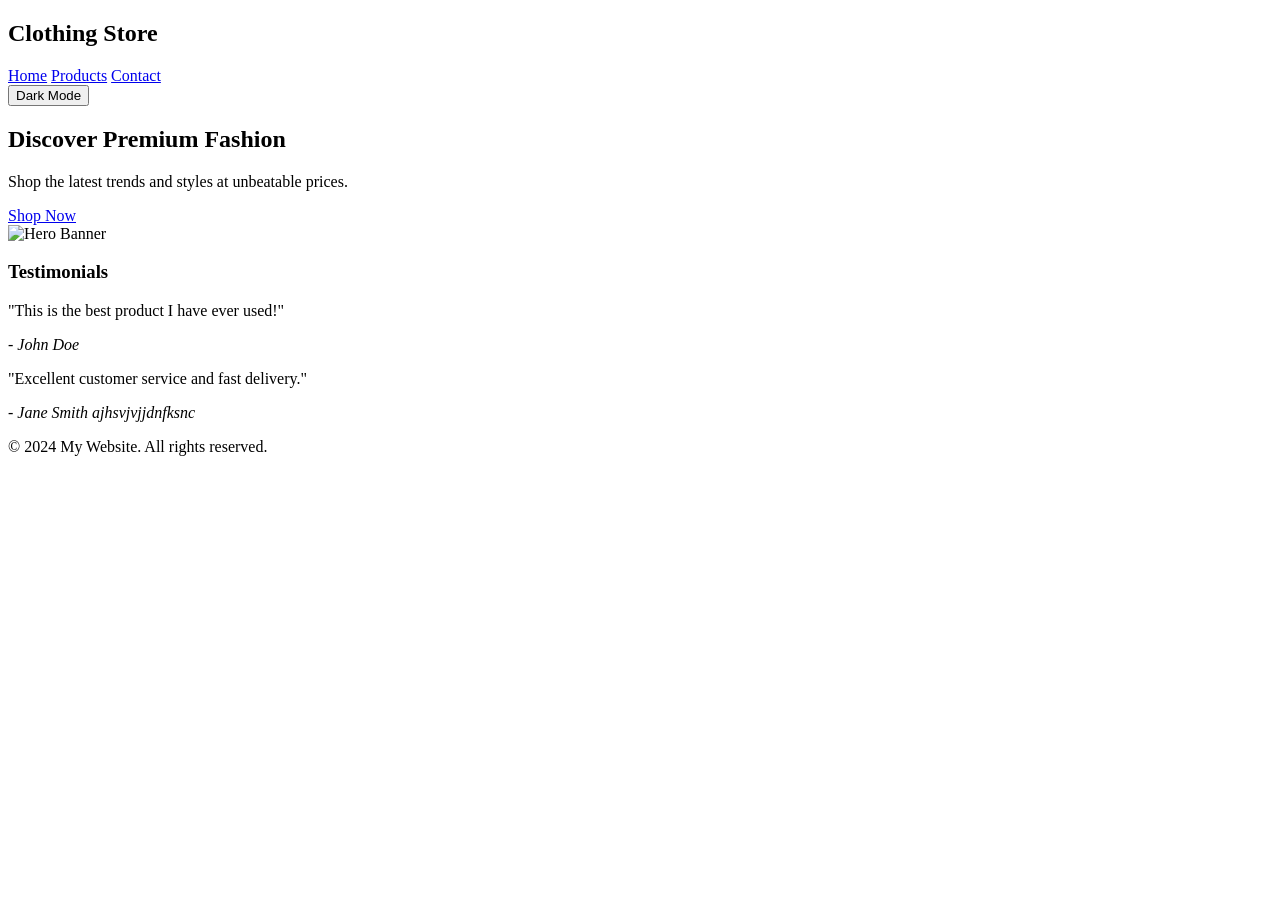
==== pages/index.html @ 4372f487 "updated" ====
<!DOCTYPE html>
<html lang="en">
<head>
    <meta charset="UTF-8">
    <meta name="viewport" content="width=device-width, initial-scale=1.0">
    <title>Home</title>
     <link rel="stylesheet" href="../css/style.css">
</head>
<body>
    <header>
      <nav>
        <h2 class="logo">Clothing Store </h2>
        <div class="menu-toggle">


         </div>
          <div class="nav-links">
              <a href="index.html">Home</a>
              <a href="products.html">Products</a>
              <a href="contact.html">Contact</a>
          </div>

          <button id="themeButton">
           Dark Mode
          </button>
      </nav>

    </header>

    <main>
         <section class="hero">

    <div class="container hero-container">

        <div class="hero-text">

            <h1>Discover Premium Fashion</h1>

            <p>
                Shop the latest trends and styles at unbeatable prices.
            </p>

            <a href="products.html" class="btn">
                Shop Now
            </a>

        </div>

        <div class="hero-banner">

            <img src="../assets/images/hero banner.png"
                 alt="Hero Banner">

        </div>

    </div>

</section>
        <section class="testimonials">

            <div class="container">
                <h3 class="section-title">Testimonials</h3>
                <div class="testimonial-grid">

                <article class="testimonial-card">
                    <p>"This is the best product I have ever used!"</p>
                    <cite>- John Doe</cite>
                </article>

                <article class="testimonial-card">
                    <p>"Excellent customer service and fast delivery."</p>
                    <cite>- Jane Smith ajhsvjvjjdnfksnc</cite>
                </article>
            </div>  
            </div>

        </section>
    </main>

    <footer>
       
        <p>&copy; 2024 My Website. All rights reserved.</p>
    </footer>

    <script src="../js/home.js"></script>
</body>
</html>
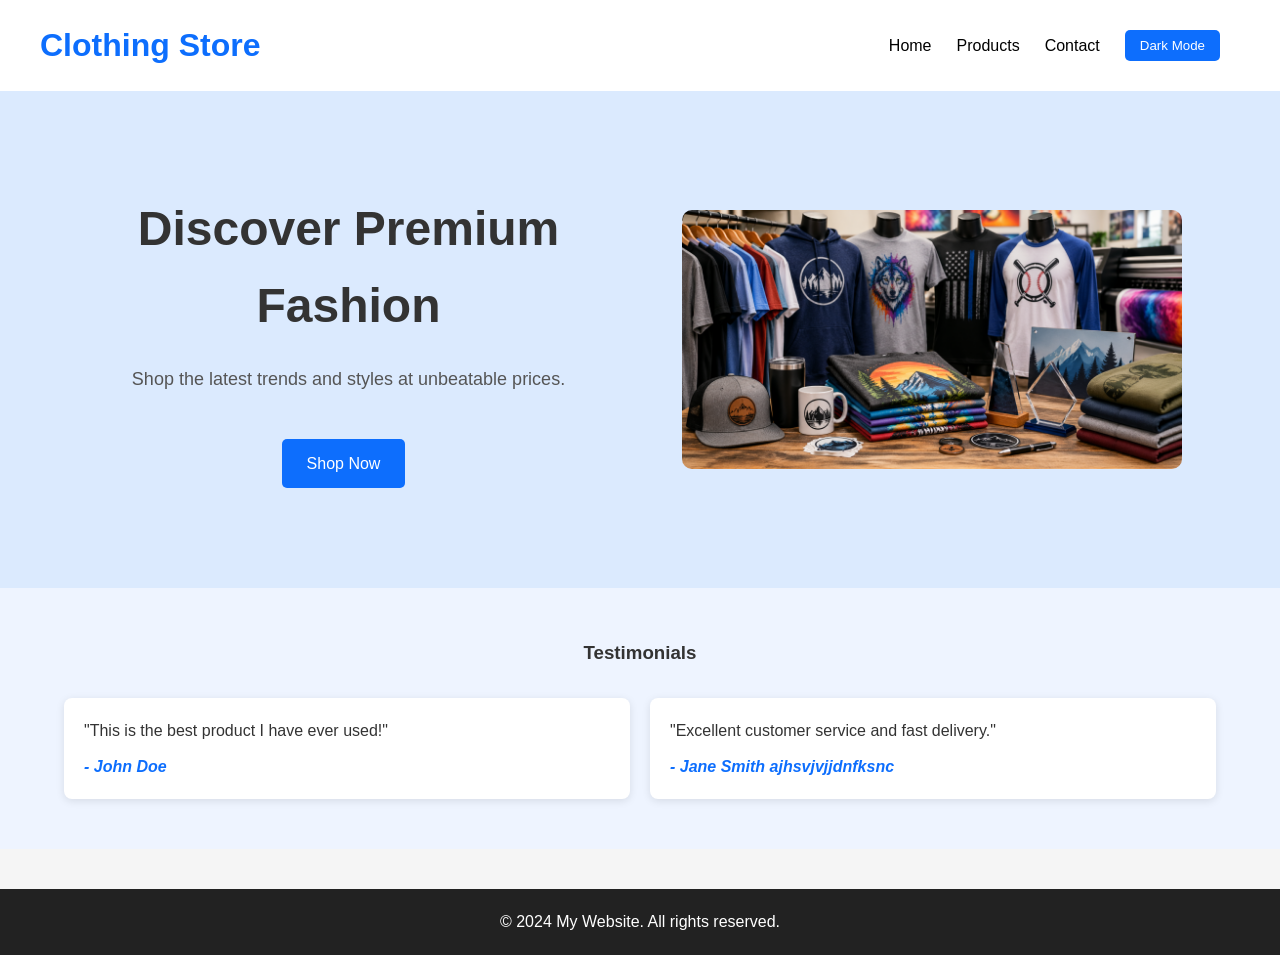
==== commit c5d4d35f: "updated" ====
--- a/pages/index.html
+++ b/pages/index.html
@@ -14,6 +14,7 @@
 
 
          </div>
+         <div class="nav-links">
           <div class="nav-links">
               <a href="index.html">Home</a>
               <a href="products.html">Products</a>
@@ -23,6 +24,7 @@
           <button id="themeButton">
            Dark Mode
           </button>
+          </div>
       </nav>
 
     </header>
--- a/css/style.css
+++ b/css/style.css
@@ -0,0 +1,472 @@
+/* ============================================================
+   RESET
+   ============================================================ */
+* {
+    margin: 0;
+    padding: 0;
+    box-sizing: border-box;
+}
+
+body {
+    font-family: Arial, Helvetica, sans-serif;
+    background: #f5f5f5;
+    color: #333;
+    line-height: 1.6;
+}
+
+a {
+    text-decoration: none;
+    color: black;
+}
+
+img {
+    width: 100%;
+}
+
+.container {
+    width: 90%;
+    margin: auto;
+}
+
+/* ============================================================
+   HEADER / NAV
+   ============================================================ */
+header {
+    background: white;
+    box-shadow: 0 2px 8px rgba(0, 0, 0, 0.1);
+}
+
+nav {
+    display: flex;
+    justify-content: space-between;
+    align-items: center;
+    padding: 20px 40px;
+}
+
+.logo {
+    color: #0d6efd;
+    font-size: 2rem;
+    font-weight: bold;
+}
+
+.nav-links {
+    display: flex;
+    gap: 25px;
+    align-items: center;
+}
+
+.nav-links a:hover {
+    color: #0d6efd;
+}
+
+/* Theme toggle button in nav */
+#themeButton {
+    margin-right: 20px;
+    padding: 8px 15px;
+    border: none;
+    border-radius: 5px;
+    background: #0d6efd;
+    color: white;
+    cursor: pointer;
+}
+
+/* ============================================================
+   BUTTONS
+   ============================================================ */
+.btn {
+    display: inline-block;
+    margin-top: 20px;
+    background: #0d6efd;
+    color: white;
+    padding: 12px 25px;
+    border-radius: 5px;
+}
+
+.btn:hover {
+    background: #084298;
+}
+
+/* ============================================================
+   HERO (simple centered version - used on inner pages)
+   ============================================================ */
+.hero {
+    text-align: center;
+    padding: 100px 20px;
+    background: #dbeafe;
+}
+
+.hero h1 {
+    font-size: 50px;
+    margin-bottom: 15px;
+}
+
+.hero p {
+    margin-bottom: 20px;
+    color: #555;
+}
+
+/* Hero variant with an image banner (used on homepage) */
+.hero-container {
+    width: 90%;
+    margin: auto;
+    display: flex;
+    justify-content: space-between;
+    align-items: center;
+    gap: 50px;
+}
+
+.hero-text {
+    flex: 1;
+}
+
+.hero-text h1 {
+    font-size: 48px;
+    margin-bottom: 20px;
+}
+
+.hero-text p {
+    font-size: 18px;
+    margin-bottom: 25px;
+    color: #555;
+}
+
+.hero-banner {
+    flex: 1;
+    display: flex;
+    justify-content: center;
+}
+
+.hero-banner img {
+    width: 100%;
+    max-width: 500px;
+    height: auto;
+    border-radius: 10px;
+}
+
+/* ============================================================
+   PRODUCTS PAGE
+   ============================================================ */
+.products-page {
+    padding: 50px 0;
+}
+
+.products-page h1 {
+    text-align: center;
+    margin-bottom: 30px;
+}
+
+#searchBox,
+#categoryFilter,
+#sortProducts {
+    width: 100%;
+    padding: 10px;
+    margin-bottom: 15px;
+    border: 1px solid #ccc;
+    border-radius: 5px;
+}
+
+.product-grid {
+    display: grid;
+    grid-template-columns: repeat(3, 1fr);
+    gap: 20px;
+}
+
+.product-card {
+    background: white;
+    padding: 15px;
+    border-radius: 8px;
+    text-align: center;
+    box-shadow: 0 2px 8px rgba(0, 0, 0, 0.1);
+}
+
+.product-card img {
+    height: 220px;
+    object-fit: cover;
+    margin-bottom: 15px;
+}
+
+.product-card h3 {
+    margin-bottom: 10px;
+}
+
+.product-price {
+    display: block;
+    margin: 10px 0;
+    color: #0d6efd;
+    font-weight: bold;
+}
+
+.product-card:hover {
+    transform: translateY(-5px);
+    transition: .3s;
+}
+
+/* ============================================================
+   TESTIMONIALS
+   ============================================================ */
+.testimonials {
+    padding: 50px 0;
+    background: #eef4ff;
+}
+
+.section-title {
+    text-align: center;
+    margin-bottom: 30px;
+}
+
+.testimonial-grid {
+    display: grid;
+    grid-template-columns: repeat(2, 1fr);
+    gap: 20px;
+}
+
+.testimonial-card {
+    background: white;
+    padding: 20px;
+    border-radius: 8px;
+    box-shadow: 0 2px 8px rgba(0, 0, 0, .1);
+}
+
+.testimonial-card p {
+    margin-bottom: 10px;
+}
+
+.testimonial-card cite {
+    color: #0d6efd;
+    font-weight: bold;
+}
+
+/* ============================================================
+   CONTACT
+   ============================================================ */
+.contact {
+    padding: 60px 0;
+}
+
+.contact-container {
+    display: flex;
+    justify-content: space-between;
+    align-items: flex-start;
+    gap: 50px;
+}
+
+.contact-info {
+    flex: 1;
+}
+
+.contact-info h1 {
+    margin-bottom: 20px;
+}
+
+.contact-info p {
+    margin-bottom: 25px;
+    color: #555;
+}
+
+.contact-info a {
+    display: inline-block;
+    margin-bottom: 15px;
+    color: #0d6efd;
+    font-weight: bold;
+}
+
+.contact-form-section {
+    flex: 2;
+}
+
+.contact-form-section h1 {
+    text-align: center;
+    margin-bottom: 25px;
+}
+
+.contact-form {
+    background: white;
+    padding: 25px;
+    border-radius: 8px;
+    box-shadow: 0 2px 8px rgba(0, 0, 0, .1);
+}
+
+.contact-form label {
+    display: block;
+    margin: 15px 0 5px;
+}
+
+.contact-form input,
+.contact-form textarea {
+    width: 100%;
+    padding: 10px;
+    border: 1px solid #ccc;
+    border-radius: 5px;
+}
+
+.contact-form button {
+    width: 100%;
+    margin-top: 20px;
+    padding: 12px;
+    background: #0d6efd;
+    color: white;
+    border: none;
+    border-radius: 5px;
+    cursor: pointer;
+}
+
+.contact-form button:hover {
+    background: #084298;
+}
+
+section div a {
+    display: inline-block;
+    margin: 10px 10px 0 0;
+    color: #0d6efd;
+}
+
+/* ============================================================
+   404 ERROR PAGE
+   ============================================================ */
+.error-page {
+    height: 80vh;
+    display: flex;
+    justify-content: center;
+    align-items: center;
+    text-align: center;
+}
+
+.error-page h1 {
+    font-size: 80px;
+    color: #0d6efd;
+}
+
+.error-page a {
+    display: inline-block;
+    margin-top: 20px;
+    padding: 12px 25px;
+    background: #0d6efd;
+    color: white;
+    border-radius: 5px;
+}
+
+/* ============================================================
+   FOOTER
+   ============================================================ */
+footer {
+    background: #222;
+    color: white;
+    text-align: center;
+    padding: 20px;
+    margin-top: 40px;
+}
+
+/* ============================================================
+   DARK THEME
+   ============================================================ */
+.dark {
+    background: #222;
+    color: white;
+}
+
+.dark header {
+    background: #333;
+}
+
+.dark .hero {
+    background: #444;
+}
+
+.dark .product-card,
+.dark .testimonial-card,
+.dark .contact-form {
+    background: #333;
+    color: white;
+}
+
+.dark footer {
+    background: #111;
+}
+
+.dark a {
+    color: white;
+}
+
+.dark input,
+.dark textarea,
+.dark select {
+    background: #444;
+    color: white;
+    border: 1px solid #777;
+}
+
+/* ============================================================
+   RESPONSIVE (tablet & below) — all @992px rules combined
+   ============================================================ */
+@media (max-width: 992px) {
+    .product-grid {
+        grid-template-columns: repeat(2, 1fr);
+    }
+
+    .testimonial-grid {
+        grid-template-columns: 1fr;
+    }
+
+    .contact-form {
+        width: 90%;
+    }
+}
+
+/* RESPONSIVE (mobile) — all @768px rules combined into one block */
+@media (max-width: 768px) {
+    nav {
+        flex-direction: column;
+        gap: 15px;
+    }
+
+    .nav-links {
+        flex-direction: column;
+        gap: 10px;
+        text-align: center;
+    }
+
+    .hero h1 {
+        font-size: 36px;
+    }
+
+    .hero-container {
+        flex-direction: column;
+        text-align: center;
+    }
+
+    .hero-banner img {
+        width: 300px;
+    }
+
+    .product-grid {
+        grid-template-columns: 1fr;
+    }
+
+    .testimonial-grid {
+        grid-template-columns: 1fr;
+    }
+
+    .contact-container {
+        flex-direction: column;
+    }
+}
+
+/* RESPONSIVE (small phones) */
+@media (max-width: 480px) {
+    nav {
+        padding: 15px;
+    }
+
+    .hero {
+        padding: 60px 15px;
+    }
+
+    .hero h1 {
+        font-size: 28px;
+    }
+
+    .btn {
+        width: 100%;
+        text-align: center;
+    }
+}
